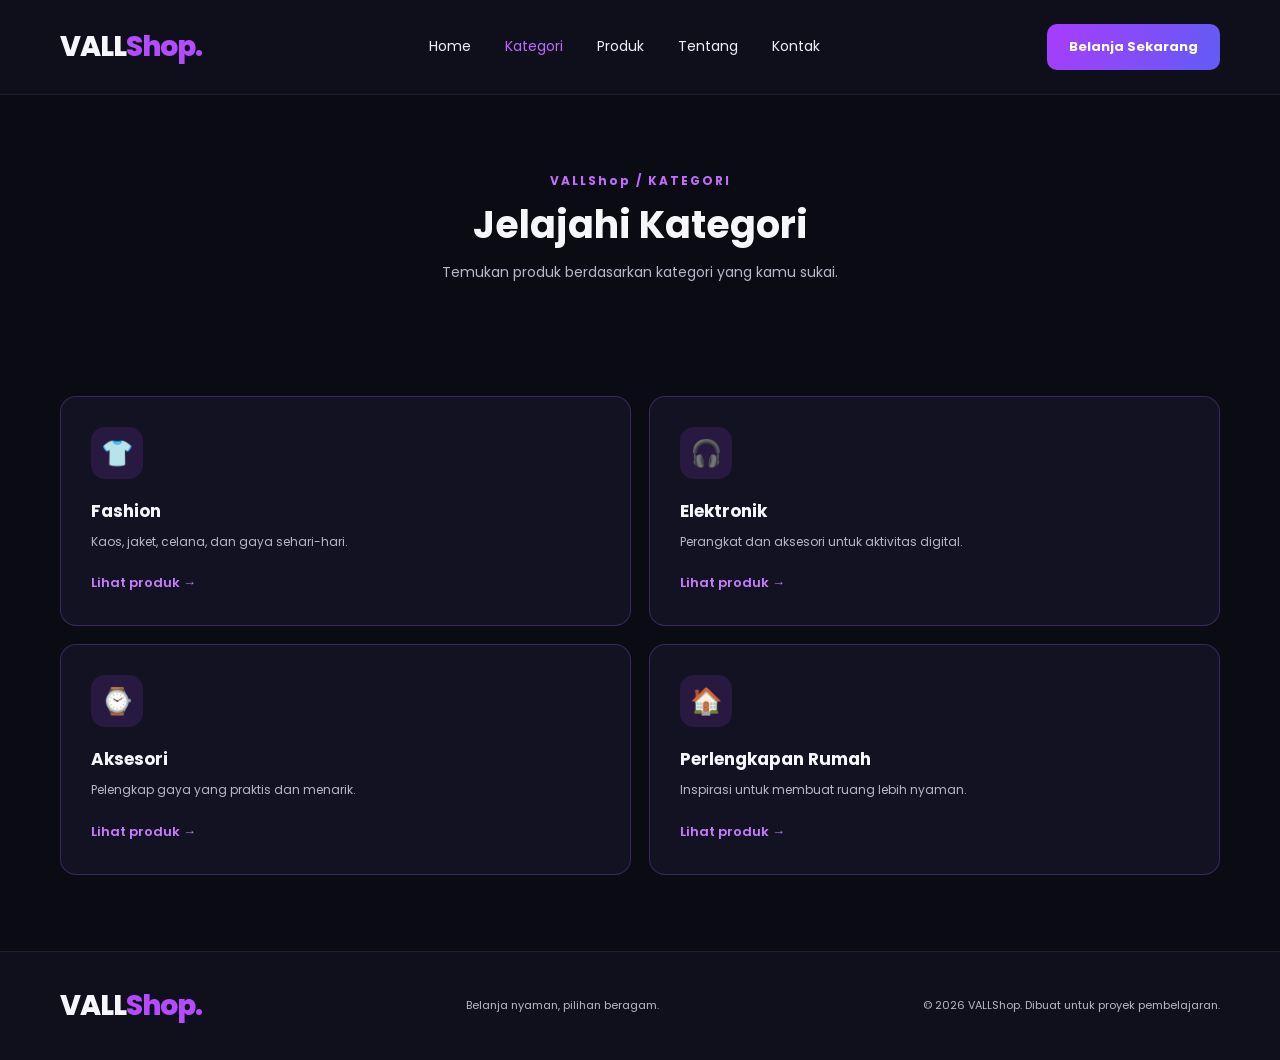
==== kategori.html @ 7867be5c "Add files via upload" ====
<!DOCTYPE html>
<html lang="id">
<head>
  <meta charset="UTF-8">
  <meta name="viewport" content="width=device-width, initial-scale=1.0">
  <meta name="description" content="Temukan produk berdasarkan kategori yang kamu sukai.">
  <title>Kategori | VALLShop</title>
  <link rel="preconnect" href="https://fonts.googleapis.com">
  <link rel="preconnect" href="https://fonts.gstatic.com" crossorigin>
  <link href="https://fonts.googleapis.com/css2?family=Poppins:wght@400;500;600;700;800&display=swap" rel="stylesheet">
  <link rel="stylesheet" href="style.css">
  <script src="script.js" defer></script>
</head>
<body>
<header class="site-header">
  <nav class="navbar container" aria-label="Navigasi utama">
    <a class="logo" href="index.html">VALL<span>Shop.</span></a>
    <button class="menu-toggle" aria-label="Buka menu" aria-expanded="false"><span></span><span></span><span></span></button>
    <div class="nav-links">
      <a href="index.html">Home</a><a href="kategori.html">Kategori</a><a href="produk.html">Produk</a><a href="tentang.html">Tentang</a><a href="kontak.html">Kontak</a>
    </div>
    <a class="button button-small header-cta" href="produk.html">Belanja Sekarang</a>
  </nav>
</header>
<main>
  <section class="page-banner container"><p class="eyebrow">VALLShop / KATEGORI</p><h1>Jelajahi Kategori</h1><p>Temukan produk berdasarkan kategori yang kamu sukai.</p></section>
  
<section class="section container">
  <div class="category-grid category-grid-large">
    <article class="category-card" id="fashion"><span class="category-icon">👕</span><h2>Fashion</h2><p>Kaos, jaket, celana, dan gaya sehari-hari.</p><a class="text-link" href="produk.html">Lihat produk →</a></article>
    <article class="category-card" id="elektronik"><span class="category-icon">🎧</span><h2>Elektronik</h2><p>Perangkat dan aksesori untuk aktivitas digital.</p><a class="text-link" href="produk.html">Lihat produk →</a></article>
    <article class="category-card" id="aksesoris"><span class="category-icon">⌚</span><h2>Aksesori</h2><p>Pelengkap gaya yang praktis dan menarik.</p><a class="text-link" href="produk.html">Lihat produk →</a></article>
    <article class="category-card" id="rumah"><span class="category-icon">🏠</span><h2>Perlengkapan Rumah</h2><p>Inspirasi untuk membuat ruang lebih nyaman.</p><a class="text-link" href="produk.html">Lihat produk →</a></article>
  </div>
</section>
</main>
<footer class="footer"><div class="container footer-inner"><a class="logo" href="index.html">VALL<span>Shop.</span></a><p>Belanja nyaman, pilihan beragam.</p><small>© <span data-year></span> VALLShop. Dibuat untuk proyek pembelajaran.</small></div></footer>
<div class="toast" role="status" aria-live="polite"></div>

</body>
</html>
---- style.css ----
/* VALLShop - gaya utama */
:root{--bg:#0b0b14;--panel:#121222;--panel2:#17172a;--text:#f7f7fb;--muted:#b8b8ca;--purple:#a83cff;--blue:#615cf5;--border:rgba(177,92,255,.28);--shadow:0 15px 45px rgba(137,52,255,.16)}
*{box-sizing:border-box;margin:0;padding:0}
html{scroll-behavior:smooth}
body{font-family:'Poppins',Arial,sans-serif;background:var(--bg);color:var(--text);line-height:1.7}
a{color:inherit;text-decoration:none}
button,input,textarea{font:inherit}
.container{width:min(1160px,calc(100% - 48px));margin-inline:auto}
.site-header{position:sticky;top:0;z-index:20;background:rgba(16,16,29,.96);border-bottom:1px solid rgba(255,255,255,.07);backdrop-filter:blur(14px)}
.navbar{height:94px;display:flex;align-items:center;justify-content:space-between;gap:24px}
.logo{font-size:28px;font-weight:800;letter-spacing:-1px;white-space:nowrap}.logo span{color:#b34cff}
.nav-links{display:flex;align-items:center;gap:34px}.nav-links a{font-size:14px;color:#eeeef6;transition:.2s}.nav-links a:hover,.nav-links a.active{color:#bd68ff}
.button{display:inline-flex;align-items:center;justify-content:center;gap:8px;padding:13px 24px;border:0;border-radius:10px;background:linear-gradient(110deg,var(--purple),var(--blue));color:white;font-size:14px;font-weight:700;cursor:pointer;transition:transform .2s,box-shadow .2s}.button:hover{transform:translateY(-2px);box-shadow:var(--shadow)}.button-small{padding:12px 22px;font-size:13px}.button-outline{background:transparent;border:1px solid #b34cff;color:#d69aff}
.menu-toggle{display:none;background:none;border:0;cursor:pointer;padding:8px}.menu-toggle span{display:block;width:25px;height:2px;background:#fff;margin:5px}
.hero{min-height:570px;display:grid;grid-template-columns:1fr 1.12fr;align-items:center;gap:64px;padding-block:78px 72px}
.eyebrow{font-size:12px;font-weight:700;letter-spacing:2px;color:#c16cff;margin-bottom:18px}
.hero h1{font-size:clamp(40px,4.2vw,58px);line-height:1.18;letter-spacing:-1.8px;max-width:540px}.hero h1 span{display:block;color:#b14dff;text-shadow:0 0 24px rgba(175,67,255,.42)}
.hero-description{color:var(--muted);font-size:14px;line-height:2;margin-top:28px;max-width:470px}
.hero-actions{display:flex;gap:14px;flex-wrap:wrap;margin-top:32px}
.hero-visual{position:relative}.hero-visual>img{width:100%;height:390px;object-fit:cover;border-radius:22px;box-shadow:0 0 38px rgba(157,56,255,.22);border:1px solid var(--border)}
.floating-card{position:absolute;left:-25px;bottom:-22px;background:#151528;border:1px solid #a83cff;border-radius:14px;padding:15px 22px;display:flex;align-items:center;gap:14px;box-shadow:var(--shadow)}.sparkle{font-size:29px;color:#e5c6ff}.floating-card strong,.floating-card small{display:block}.floating-card strong{font-size:13px}.floating-card small{font-size:11px;color:var(--muted)}
.trust-row{display:flex;gap:34px;margin-top:44px}.trust-row strong,.trust-row small{display:block}.trust-row strong{font-size:19px}.trust-row small{font-size:11px;color:var(--muted)}
.section{padding-block:76px}.section-soft{background:#10101c;border-block:1px solid rgba(255,255,255,.04)}
.section-heading{display:flex;align-items:end;justify-content:space-between;gap:20px;margin-bottom:28px}.section-heading .eyebrow{margin-bottom:8px}.section-heading h2,.page-banner h1{font-size:clamp(28px,3vw,38px);line-height:1.25}.text-link{color:#c77cff;font-size:13px;font-weight:600}
.category-grid{display:grid;grid-template-columns:repeat(4,1fr);gap:18px}.category-card{background:var(--panel);border:1px solid var(--border);border-radius:16px;padding:26px 22px;transition:.25s}.category-card:hover{transform:translateY(-5px);box-shadow:var(--shadow);border-color:#ad4cff}.category-icon{display:grid;place-items:center;width:52px;height:52px;border-radius:14px;background:rgba(174,72,255,.14);font-size:26px;margin-bottom:18px}.category-card h3,.category-card h2{font-size:17px;margin-bottom:5px}.category-card p{font-size:12px;color:var(--muted);line-height:1.8}
.product-grid{display:grid;grid-template-columns:repeat(3,1fr);gap:22px}.product-card{overflow:hidden;background:var(--panel);border:1px solid rgba(255,255,255,.08);border-radius:16px;transition:.25s}.product-card:hover{transform:translateY(-5px);box-shadow:var(--shadow)}.product-card>img{width:100%;height:220px;object-fit:cover;display:block}.product-info{padding:18px}.product-tag{font-size:10px;color:#c77cff;text-transform:uppercase;letter-spacing:1px}.product-info h3{font-size:15px;margin:5px 0 14px}.product-bottom{display:flex;justify-content:space-between;align-items:center;gap:8px}.product-bottom strong{font-size:14px}.add-cart{border:1px solid #a84aff;background:transparent;color:#d6a0ff;padding:8px 11px;border-radius:8px;font-size:11px;cursor:pointer}.add-cart:hover{background:#8e35df;color:white}
.promo{margin-block:75px;display:flex;align-items:center;justify-content:space-between;gap:25px;padding:36px 42px;border:1px solid var(--border);border-radius:20px;background:linear-gradient(110deg,rgba(145,48,220,.17),rgba(82,79,218,.12))}.promo .eyebrow{margin-bottom:8px}.promo h2{font-size:23px}.promo p:not(.eyebrow){font-size:13px;color:var(--muted);margin-top:6px}
.footer{background:#10101c;border-top:1px solid rgba(255,255,255,.07);padding:30px 0}.footer-inner{display:flex;align-items:center;justify-content:space-between;gap:20px;flex-wrap:wrap}.footer p,.footer small{font-size:11px;color:var(--muted)}
.page-banner{padding-block:76px 35px;text-align:center}.page-banner .eyebrow{margin-bottom:10px}.page-banner>p:last-child{color:var(--muted);font-size:14px;margin:12px auto 0;max-width:650px}
.category-grid-large{grid-template-columns:repeat(2,1fr)}.category-grid-large .category-card{padding:30px}.category-grid-large .category-card p{margin-bottom:16px}
.filter-row{display:flex;justify-content:space-between;align-items:center;gap:18px;flex-wrap:wrap;margin-bottom:25px}.filter-row>p{font-size:13px;color:var(--muted)}.filter-buttons{display:flex;gap:8px;flex-wrap:wrap}.filter-btn{border:1px solid var(--border);background:transparent;color:var(--muted);border-radius:20px;padding:8px 14px;font-size:11px;cursor:pointer}.filter-btn.active,.filter-btn:hover{background:#8f39dc;color:white}.product-grid-wide{grid-template-columns:repeat(3,1fr)}
.about-layout{display:grid;grid-template-columns:1fr 1fr;gap:55px;align-items:center}.about-image img{width:100%;height:390px;object-fit:cover;border-radius:18px;border:1px solid var(--border)}.about-copy h2,.contact-copy h2{font-size:34px;line-height:1.3;margin-bottom:18px}.about-copy>p:not(.eyebrow),.contact-copy>p{font-size:13px;color:var(--muted);margin-bottom:16px}.about-copy .button{margin-top:10px}
.values-grid{display:grid;grid-template-columns:repeat(3,1fr);gap:25px}.values-grid>div{padding:24px;background:var(--panel);border:1px solid var(--border);border-radius:14px}.values-grid span{font-size:25px;color:#c16cff}.values-grid h3{font-size:15px;margin:8px 0}.values-grid p{font-size:12px;color:var(--muted)}
.contact-layout{display:grid;grid-template-columns:.9fr 1.1fr;gap:60px}.contact-detail{display:flex;align-items:center;gap:14px;margin-top:25px}.contact-detail>span{display:grid;place-items:center;width:42px;height:42px;border-radius:12px;background:rgba(174,72,255,.15);color:#d39aff;font-size:20px}.contact-detail strong{font-size:13px}.contact-detail p{font-size:12px;color:var(--muted)}
.contact-form{padding:28px;background:var(--panel);border:1px solid var(--border);border-radius:16px}.contact-form label{display:block;font-size:12px;margin:0 0 7px}.contact-form input,.contact-form textarea{width:100%;background:#0c0c17;border:1px solid rgba(255,255,255,.12);border-radius:9px;padding:12px;color:white;margin-bottom:17px;outline:none}.contact-form input:focus,.contact-form textarea:focus{border-color:#ad4cff}.contact-form textarea{resize:vertical}.form-note{display:block;color:var(--muted);font-size:10px;margin-top:12px}
.toast{position:fixed;right:22px;bottom:22px;z-index:40;background:#24203a;border:1px solid #a84aff;color:white;padding:12px 18px;border-radius:10px;font-size:12px;opacity:0;transform:translateY(10px);pointer-events:none;transition:.25s}.toast.show{opacity:1;transform:translateY(0)}
@media(max-width:900px){.navbar{height:78px}.nav-links{gap:18px}.hero{gap:35px}.hero-visual>img{height:340px}.category-grid{grid-template-columns:repeat(2,1fr)}}
@media(max-width:700px){.container{width:min(100% - 34px,560px)}.navbar{height:72px}.menu-toggle{display:block;order:3}.header-cta{display:none}.nav-links{display:none;position:absolute;top:72px;left:0;right:0;padding:18px 24px 22px;background:#121222;border-bottom:1px solid var(--border);flex-direction:column;align-items:flex-start;gap:16px}.nav-links.open{display:flex}.hero{grid-template-columns:1fr;padding-block:54px 55px;gap:42px}.hero h1{font-size:43px}.hero-description{margin-top:18px}.hero-visual>img{height:280px}.floating-card{left:10px;bottom:-18px}.trust-row{gap:22px;margin-top:32px}.section{padding-block:55px}.section-heading{align-items:start}.product-grid,.product-grid-wide{grid-template-columns:repeat(2,1fr);gap:13px}.product-card>img{height:165px}.product-info{padding:13px}.product-info h3{font-size:13px}.product-bottom{align-items:flex-start;flex-direction:column}.add-cart{width:100%}.promo{margin-block:48px;padding:25px;align-items:flex-start;flex-direction:column}.promo h2{font-size:20px}.page-banner{padding-block:55px 20px}.about-layout,.contact-layout{grid-template-columns:1fr;gap:30px}.about-image img{height:270px}.about-copy h2,.contact-copy h2{font-size:28px}.values-grid{grid-template-columns:1fr}.footer-inner{flex-direction:column;align-items:flex-start;gap:8px}}
@media(max-width:420px){.category-grid,.category-grid-large,.product-grid,.product-grid-wide{grid-template-columns:1fr}.category-card{padding:22px}.product-card>img{height:220px}.hero h1{font-size:37px}.hero-actions .button{width:100%}.trust-row{gap:15px}.trust-row small{font-size:10px}}
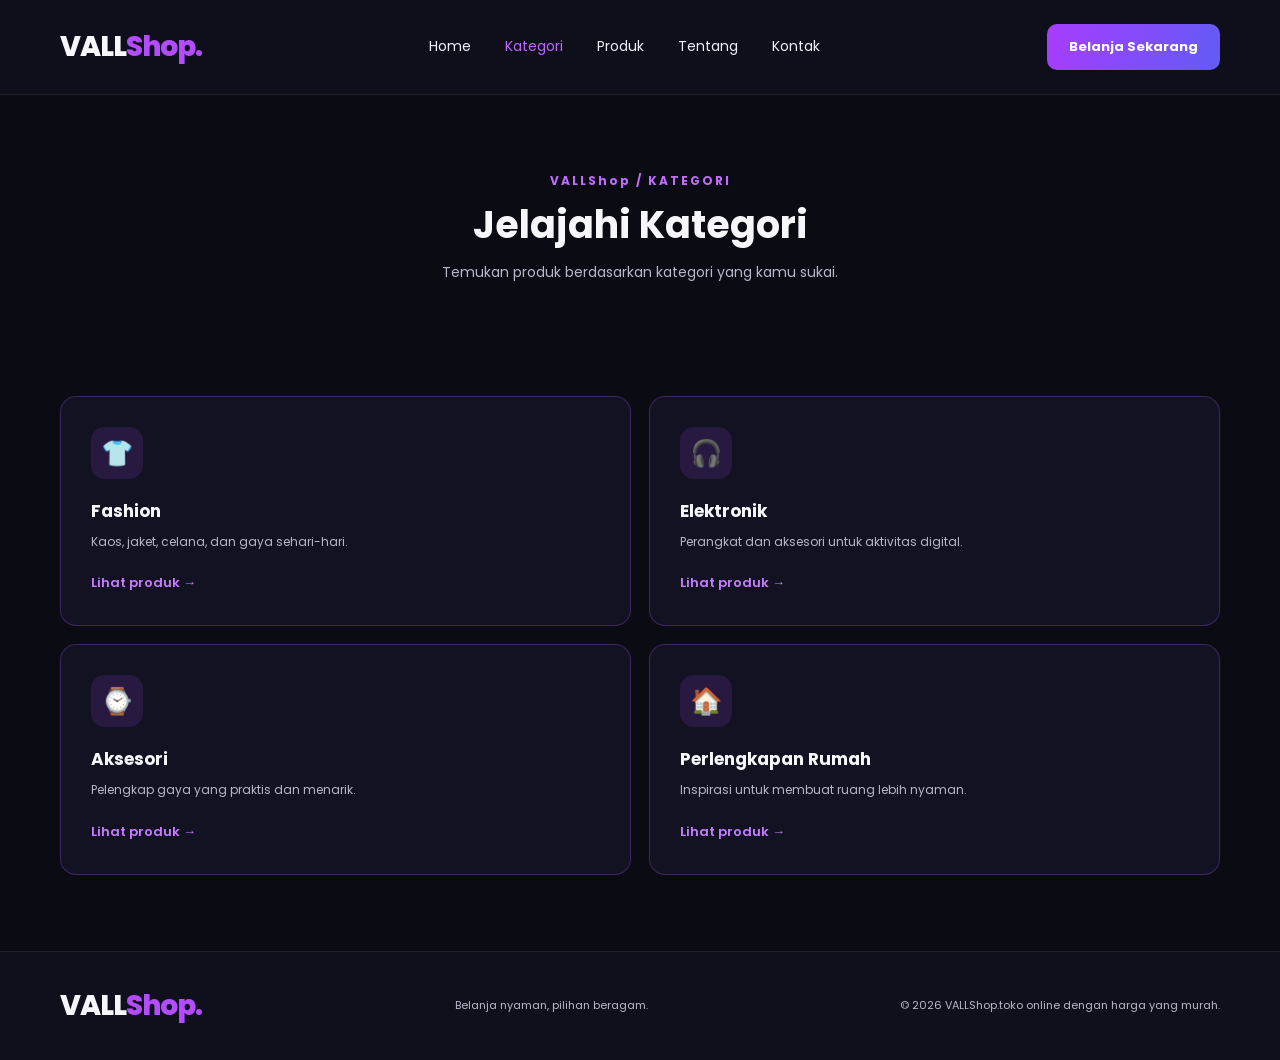
==== commit 1ef71d6c: "Update kategori.html" ====
--- a/kategori.html
+++ b/kategori.html
@@ -34,8 +34,8 @@
   </div>
 </section>
 </main>
-<footer class="footer"><div class="container footer-inner"><a class="logo" href="index.html">VALL<span>Shop.</span></a><p>Belanja nyaman, pilihan beragam.</p><small>© <span data-year></span> VALLShop. Dibuat untuk proyek pembelajaran.</small></div></footer>
+<footer class="footer"><div class="container footer-inner"><a class="logo" href="index.html">VALL<span>Shop.</span></a><p>Belanja nyaman, pilihan beragam.</p><small>© <span data-year></span> VALLShop.toko online dengan harga yang murah.</small></div></footer>
 <div class="toast" role="status" aria-live="polite"></div>
 
 </body>
-</html>+</html>
